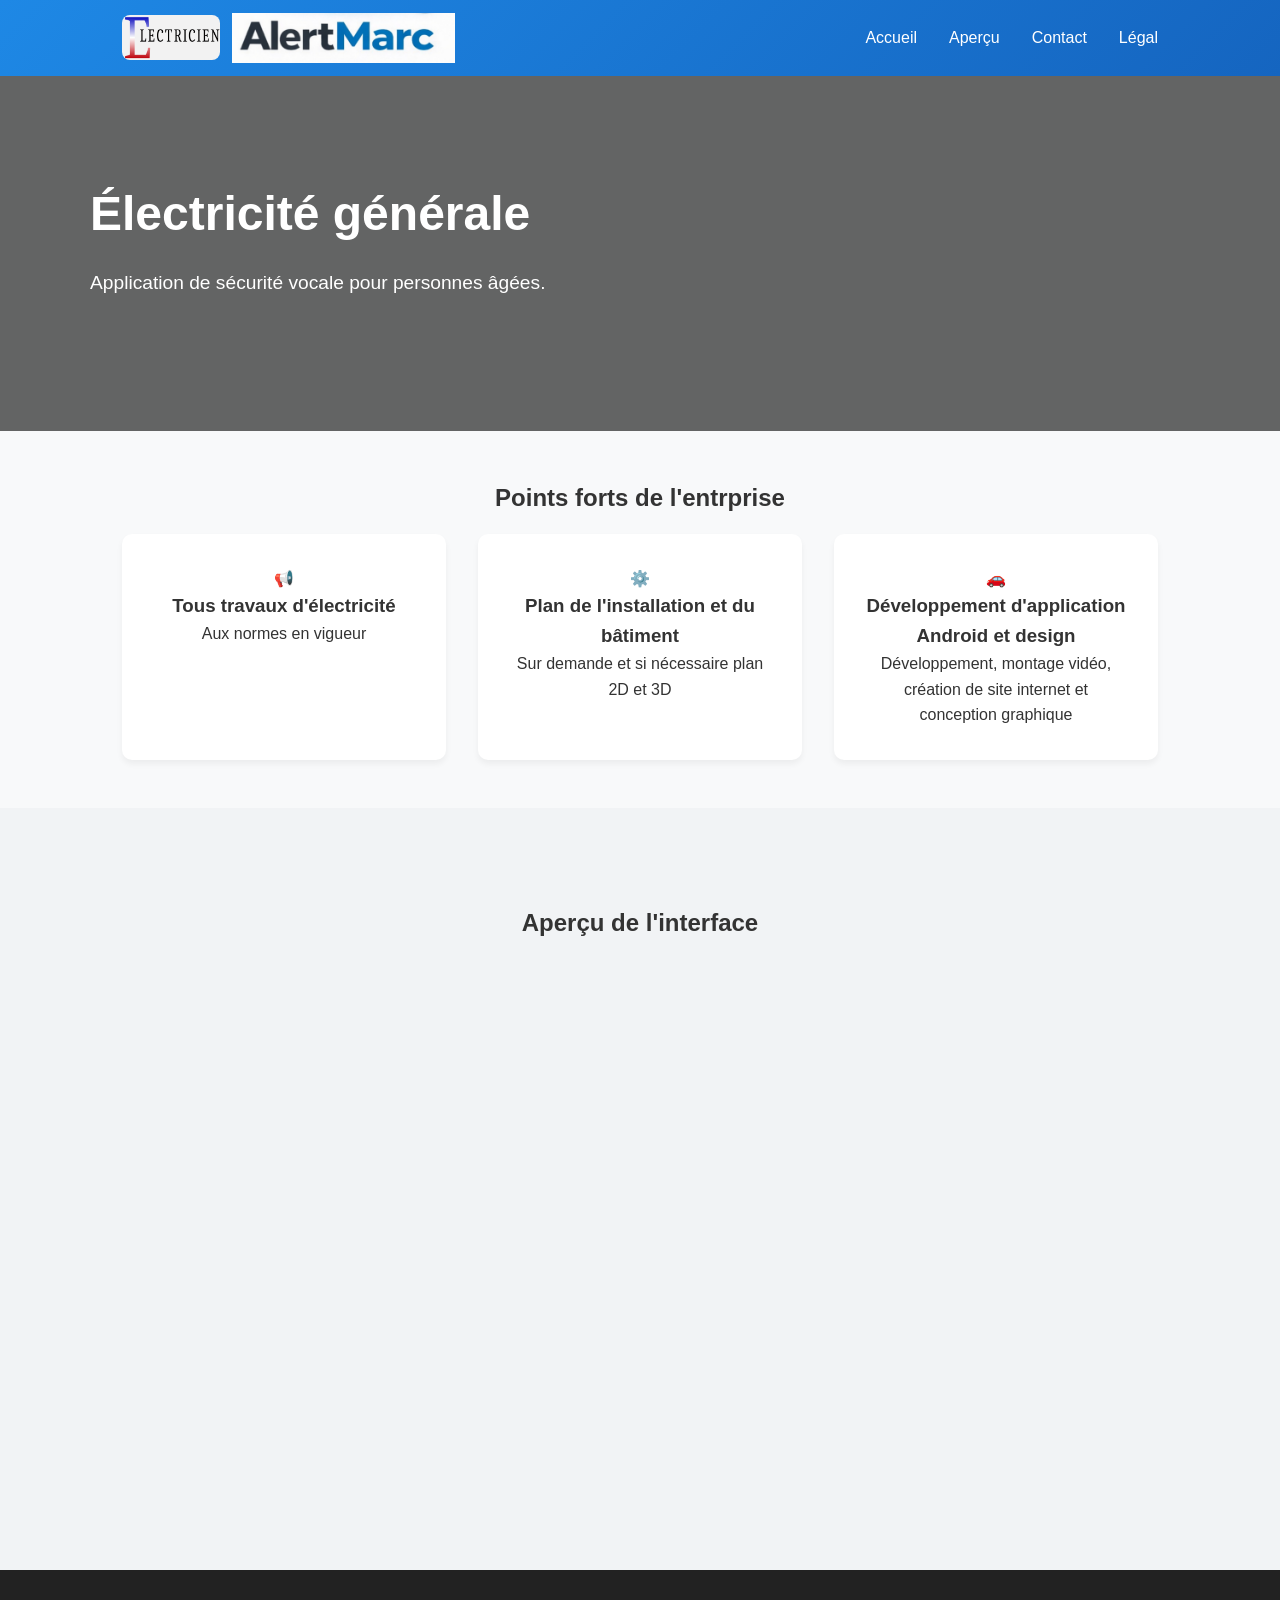
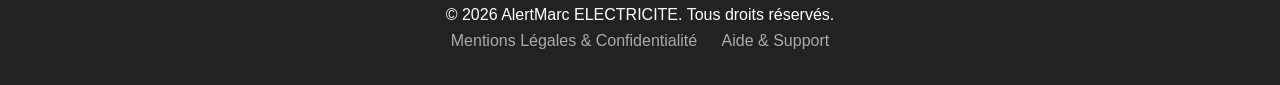
==== index.html @ 0adfeacd "Fix image tag for alertmarc in index.html" ====
<!DOCTYPE html>
<html lang="fr">
<head>
    <meta charset="UTF-8">
    <meta name="viewport" content="width=device-width, initial-scale=1.0">
    <title>AME</title>
    <!-- Intégration du fichier CSS externe -->
    <link rel="stylesheet" href="style.css">
</head>
<body>

<header>
    <nav>
        <div class="logo-container">
            <!-- Lien ajouté autour du logo pour revenir à l'accueil -->
            <a href="index.html" class="logo-link">
               <img src="logo.png" alt="Logo AlertMarc" class="logo-img">
<img src="alertmarc.jpg" alt="alertmarc" class="alertmarc">
            </a>
        </div>

        <div class="menu-toggle" id="mobile-menu">
            <span class="bar"></span>
            <span class="bar"></span>
            <span class="bar"></span>
        </div>

        <ul class="nav-links">
            <li><a href="index.html">Accueil</a></li>
            
            <li><a href="index.html#preview">Aperçu</a></li>
             
            <li><a href="contact.html">Contact</a></li>
            <li><a href="privacy.html">Légal</a></li>
        </ul>
    </nav>
</header>

    <section class="hero" id="accueil">
        <div class="hero-container">
            <!-- QR Code placé à gauche avec le texte et le bouton demandés -->
           
            
            <!-- Contenu texte et bouton à droite -->
            <div class="hero-content">
                <h1>Électricité générale</h1>
                <p>Application de sécurité vocale pour personnes âgées.</p>
                <!-- Appel de la fonction Javascript pour le téléchargement -->
                
            </div>
        </div>
    </section>

    <div class="container" id="features">
        <h2 style="text-align: center; margin-bottom: 1rem;">Points forts de l'entrprise</h2>
        <div class="features">
            <div class="feature-card">
                <span class="icon">📢</span>
                <h3>Tous travaux d'électricité</h3>
                <p>Aux normes en vigueur</p>
            </div>
            <div class="feature-card">
                <span class="icon">⚙️</span>
                <h3>Plan de l'installation et du bâtiment</h3>
                <p>Sur demande et si nécessaire plan 2D et 3D</p>
            </div>
            <div class="feature-card">
                <span class="icon">🚗</span>
                <h3>Développement d'application Android et design</h3>
                <p>Développement,  montage vidéo,  création de site internet et  conception graphique</p>
            </div>
        </div>
    </div>

    <div class="preview-section" id="preview">
        <div class="container">
            <h2 style="text-align: center; margin-bottom: 2rem;">Aperçu de l'interface</h2>
           <div class="gallery">
        <div class="gallery-container">
            <img class="gallery-item gallery-item-1"  src="333.jpeg" alt="" index-1="1">
            <img class="gallery-item gallery-item-2"  src="444.jpeg" alt="" index-2="2">
            <img class="gallery-item gallery-item-3"  src="555.jpeg" alt="" index-3="3">
           
        </div>
        <div class="gallery-controls"></div>
    </div>
        </div>
    </div>

<footer>
    <p>&copy; 2026 AlertMarc ELECTRICITE. Tous droits réservés.</p>

    <div class="footer-links">
        <a href="privacy.html">Mentions Légales & Confidentialité</a>
         
        <a href="contact.html">Aide & Support</a>
    </div>
</footer>

    <!-- Intégration du fichier JavaScript externe -->
    <script src="script.js"></script>
</body>
</html>

    <!-- Intégration du fichier JavaScript externe -->
    <script src="script.js"></script>
</body>
</html>
---- style.css ----
/* --- RESET & BASE --- */
* { margin: 0; padding: 0; box-sizing: border-box; }

body {
    font-family: 'Segoe UI', Tahoma, Geneva, Verdana, sans-serif;
    line-height: 1.6;
    background-color: #f8f9fa;
    color: #333;
    overflow-x: hidden;
}

/* --- NAVIGATION --- */
header {
    background: linear-gradient(135deg, #1e88e5, #1565c0);
    color: white;
    padding: 0.8rem 0;
    position: sticky;
    top: 0;
    z-index: 1000;
}
nav {
    max-width: 1100px;
    margin: 0 auto;
    display: flex;
    justify-content: space-between;
    align-items: center;
    padding: 0 2rem;
}
.logo-link { display: flex; align-items: center; gap: 12px; text-decoration: none; color: white; }
.logo-img { height: 45px; width: auto; border-radius: 8px; background-color: white; }
.logo { font-size: 1.6rem; font-weight: bold; color: white; }
.nav-links { display: flex; gap: 2rem; list-style: none; }
.nav-links a { color: white; text-decoration: none; font-weight: 500; }

/* --- HERO (STRUCTURE CONSERVÉE AVEC QR CODE COALIGNÉ) --- */
.hero {
    background: linear-gradient(rgba(0,0,0,0.6), rgba(0,0,0,0.6)), url('https://images.unsplash.com/photo-1512428559087-560fa5ceab42?ixlib=rb-1.2.1&auto=format&fit=crop&w=1350&q=80');
    background-size: cover; background-position: center;
    color: white; padding: 100px 20px;
    display: flex; justify-content: center; align-items: center;
}
.hero-container {
    max-width: 1100px; width: 100%;
    display: flex; align-items: center; justify-content: space-between;
    gap: 40px; text-align: left;
}
.hero-qrcode { flex: 0 0 auto; margin-left: 20px; }
.qrcode-img {
    width: 180px; height: auto; border-radius: 12px;
    box-shadow: 0 8px 25px rgba(0,0,0,0.3);
    background-color: white; padding: 10px; display: block;
}
.hero-content { flex: 1; }
.hero h1 { font-size: 3rem; margin-bottom: 1rem; }
.hero p { font-size: 1.2rem; margin-bottom: 2rem; max-width: 700px; }

.btn {
    background: #42a5f5; color: white; padding: 14px 30px; border: none;
    border-radius: 50px; cursor: pointer; box-shadow: 0 4px 15px rgba(0,0,0,0.2);
}
.container { max-width: 1100px; margin: 0 auto; padding: 3rem 2rem; }
.features { display: grid; grid-template-columns: repeat(auto-fit, minmax(280px, 1fr)); gap: 2rem; }
.feature-card { background: white; padding: 2rem; border-radius: 10px; text-align: center; box-shadow: 0 4px 6px rgba(0,0,0,0.05); }

/* --- CARROUSEL (VUE ORDINATEUR) --- */
.preview-section { background-color: #f1f3f5; width: 100%; padding: 3rem 0; }
.gallery-container {
    align-items: center; display: flex;
    height: 500px; margin: 0 auto; max-width: 600px; position: relative;
}
.gallery-item {
    height: 100%; width: auto; object-fit: contain;
    opacity: 0; position: absolute; transition: all 0.4s ease-in-out;
    z-index: 0; border-radius: 15px;
}
.gallery-item-1 { left: 25%; height: 70%; opacity: 0.4; transform: translateX(-50%); z-index: 1; }
.gallery-item-2 { left: 38%; height: 85%; opacity: 0.7; transform: translateX(-50%); z-index: 1; }
.gallery-item-3 { left: 50%; height: 100%; opacity: 1; transform: translateX(-50%); z-index: 2; box-shadow: 0 10px 30px rgba(0,0,0,0.3); }

/* --- FOOTER --- */
footer { background: #222; color: white; text-align: center; padding: 2rem 0; }
.footer-links a { color: #aaa; margin: 0 10px; text-decoration: none; }

.alertmarc {
    width: 30%;
    height: auto;
}

/* --- ADAPTATION MOBILE --- */
@media (max-width: 768px) {
    .menu-toggle { display: flex; flex-direction: column; gap: 5px; cursor: pointer; }
    .menu-toggle .bar { width: 25px; height: 3px; background: white; }
    .nav-links { 
        display: none; position: absolute; top: 65px; left: 0; 
        width: 100%; background: #1565c0; flex-direction: column; padding: 1rem; 
    }
    .nav-links.active { display: flex; }
    
    .hero-container { flex-direction: column-reverse; text-align: center; gap: 30px; }
    .hero-qrcode { margin-left: 0; }
    .qrcode-img { width: 150px; margin: 0 auto; }
    .hero h1 { font-size: 2.2rem; }
    .hero p { font-size: 1rem; }

    .gallery-container { height: 350px !important; }
    .gallery-item { height: 100% !important; width: auto !important; }
    .gallery-item-1 { left: 15% !important; height: 70% !important; }
    .gallery-item-2 { left: 32% !important; height: 85% !important; }
    .gallery-item-3 { left: 50% !important; height: 100% !important; }
}
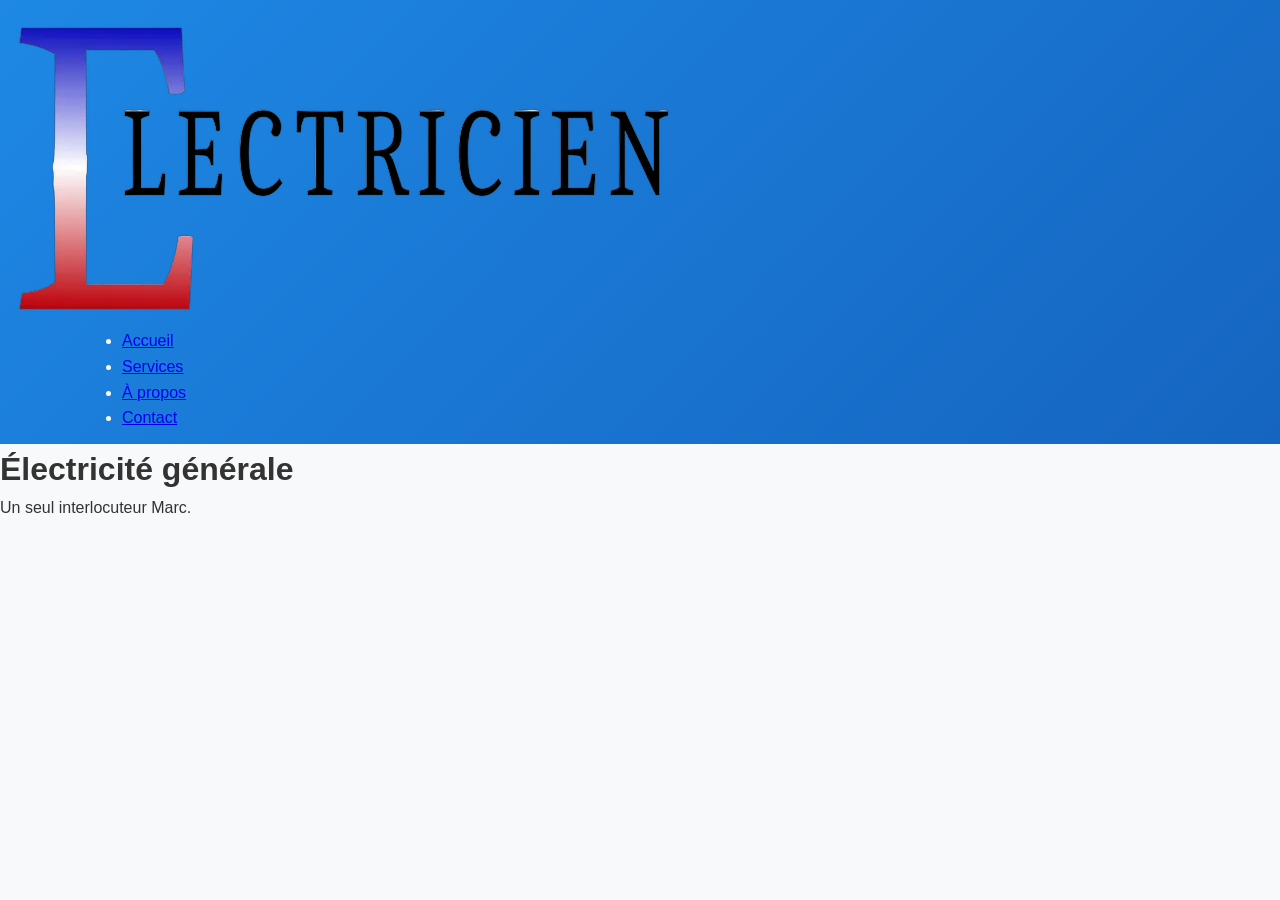
==== commit 0ddfd861: "Refactor index.html structure and update header" ====
--- a/index.html
+++ b/index.html
@@ -4,100 +4,34 @@
     <meta charset="UTF-8">
     <meta name="viewport" content="width=device-width, initial-scale=1.0">
     <title>AME</title>
-    <!-- Intégration du fichier CSS externe -->
     <link rel="stylesheet" href="style.css">
 </head>
 <body>
 
-<header>
-    <nav>
-        <div class="logo-container">
-            <!-- Lien ajouté autour du logo pour revenir à l'accueil -->
-            <a href="index.html" class="logo-link">
-               <img src="logo.png" alt="Logo AlertMarc" class="logo-img">
-<img src="alertmarc.jpg" alt="alertmarc" class="alertmarc">
-            </a>
+    <!-- Bandeau bleu fixe en haut -->
+    <header class="header-banner">
+        <!-- Conteneur du logo -->
+        <div class="logo-container" id="logoContainer">
+            <img src="logo_nobg.png" alt="Logo Entreprise" id="mainLogo">
         </div>
+        
+        <!-- Menu poussé à droite -->
+        <nav class="main-nav" id="mainNav">
+            <ul>
+                <li><a href="#accueil">Accueil</a></li>
+                <li><a href="#services">Services</a></li>
+                <li><a href="#a-propos">À propos</a></li>
+                <li><a href="#contact">Contact</a></li>
+            </ul>
+        </nav>
+    </header>
 
-        <div class="menu-toggle" id="mobile-menu">
-            <span class="bar"></span>
-            <span class="bar"></span>
-            <span class="bar"></span>
-        </div>
+    <!-- Contenu principal -->
+    <main class="main-content">
+        <h1>    Électricité générale</h1>
+        <p>Un seul interlocuteur Marc.</p>
+    </main>
 
-        <ul class="nav-links">
-            <li><a href="index.html">Accueil</a></li>
-            
-            <li><a href="index.html#preview">Aperçu</a></li>
-             
-            <li><a href="contact.html">Contact</a></li>
-            <li><a href="privacy.html">Légal</a></li>
-        </ul>
-    </nav>
-</header>
-
-    <section class="hero" id="accueil">
-        <div class="hero-container">
-            <!-- QR Code placé à gauche avec le texte et le bouton demandés -->
-           
-            
-            <!-- Contenu texte et bouton à droite -->
-            <div class="hero-content">
-                <h1>Électricité générale</h1>
-                <p>Application de sécurité vocale pour personnes âgées.</p>
-                <!-- Appel de la fonction Javascript pour le téléchargement -->
-                
-            </div>
-        </div>
-    </section>
-
-    <div class="container" id="features">
-        <h2 style="text-align: center; margin-bottom: 1rem;">Points forts de l'entrprise</h2>
-        <div class="features">
-            <div class="feature-card">
-                <span class="icon">📢</span>
-                <h3>Tous travaux d'électricité</h3>
-                <p>Aux normes en vigueur</p>
-            </div>
-            <div class="feature-card">
-                <span class="icon">⚙️</span>
-                <h3>Plan de l'installation et du bâtiment</h3>
-                <p>Sur demande et si nécessaire plan 2D et 3D</p>
-            </div>
-            <div class="feature-card">
-                <span class="icon">🚗</span>
-                <h3>Développement d'application Android et design</h3>
-                <p>Développement,  montage vidéo,  création de site internet et  conception graphique</p>
-            </div>
-        </div>
-    </div>
-
-    <div class="preview-section" id="preview">
-        <div class="container">
-            <h2 style="text-align: center; margin-bottom: 2rem;">Aperçu de l'interface</h2>
-           <div class="gallery">
-        <div class="gallery-container">
-            <img class="gallery-item gallery-item-1"  src="333.jpeg" alt="" index-1="1">
-            <img class="gallery-item gallery-item-2"  src="444.jpeg" alt="" index-2="2">
-            <img class="gallery-item gallery-item-3"  src="555.jpeg" alt="" index-3="3">
-           
-        </div>
-        <div class="gallery-controls"></div>
-    </div>
-        </div>
-    </div>
-
-<footer>
-    <p>&copy; 2026 AlertMarc ELECTRICITE. Tous droits réservés.</p>
-
-    <div class="footer-links">
-        <a href="privacy.html">Mentions Légales & Confidentialité</a>
-         
-        <a href="contact.html">Aide & Support</a>
-    </div>
-</footer>
-
-    <!-- Intégration du fichier JavaScript externe -->
     <script src="script.js"></script>
 </body>
 </html>
--- a/style.css
+++ b/style.css
@@ -28,7 +28,7 @@
 }
 .logo-link { display: flex; align-items: center; gap: 12px; text-decoration: none; color: white; }
 .logo-img { height: 45px; width: auto; border-radius: 8px; background-color: white; }
-.logo { font-size: 1.6rem; font-weight: bold; color: white; }
+.logo { font-size: 1.6rem; font-weight: bold; border-radius: 8px; color: white; }
 .nav-links { display: flex; gap: 2rem; list-style: none; }
 .nav-links a { color: white; text-decoration: none; font-weight: 500; }
 
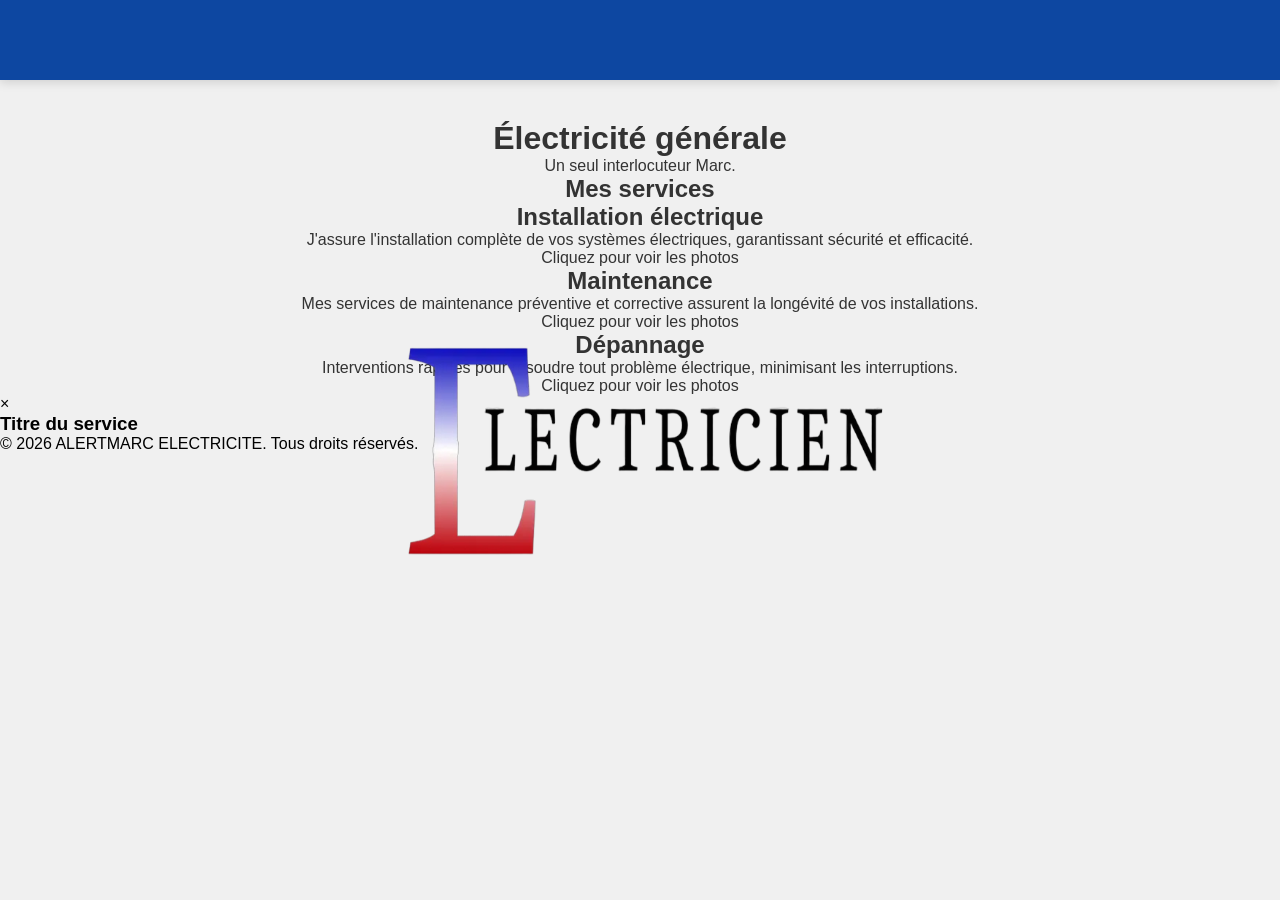
==== commit f0ec649b: "Add services section and modal for images" ====
--- a/index.html
+++ b/index.html
@@ -18,7 +18,6 @@
         <!-- Menu poussé à droite -->
         <nav class="main-nav" id="mainNav">
             <ul>
-                <li><a href="#accueil">Accueil</a></li>
                 <li><a href="#services">Services</a></li>
                 <li><a href="#a-propos">À propos</a></li>
                 <li><a href="#contact">Contact</a></li>
@@ -28,9 +27,44 @@
 
     <!-- Contenu principal -->
     <main class="main-content">
-        <h1>    Électricité générale</h1>
-        <p>Un seul interlocuteur Marc.</p>
+        <h1>Électricité générale</h1>
+        <p class="subtitle">Un seul interlocuteur Marc.</p>
+        
+        <h2>Mes services</h2>
+        <section id="services">
+            <div class="service" data-service="installation">
+                <h2>Installation électrique</h2>
+                <p>J'assure l'installation complète de vos systèmes électriques, garantissant sécurité et efficacité.</p>
+                <span class="click-hint">Cliquez pour voir les photos</span>
+            </div>
+            <div class="service" data-service="maintenance">
+                <h2>Maintenance</h2>
+                <p>Mes services de maintenance préventive et corrective assurent la longévité de vos installations.</p>
+                <span class="click-hint">Cliquez pour voir les photos</span>
+            </div>
+            <div class="service" data-service="depannage">
+                <h2>Dépannage</h2>
+                <p>Interventions rapides pour résoudre tout problème électrique, minimisant les interruptions.</p>
+                <span class="click-hint">Cliquez pour voir les photos</span>
+            </div>
+        </section>
     </main>
+
+    <!-- Fenêtre modale (Pop-up images) -->
+    <div id="imageModal" class="modal">
+        <div class="modal-content">
+            <span class="close-btn" id="closeModal">&times;</span>
+            <h3 id="modalTitle">Titre du service</h3>
+            <div class="modal-gallery" id="modalGallery">
+                <!-- Les images s'afficheront ici -->
+            </div>
+        </div>
+    </div>
+
+    <!-- Bas de page fixe (Footer) -->
+    <footer class="footer-banner">
+        <p>&copy; 2026 ALERTMARC ELECTRICITE. Tous droits réservés.</p>
+    </footer>
 
     <script src="script.js"></script>
 </body>
--- a/style.css
+++ b/style.css
@@ -1,110 +1,135 @@
-/* --- RESET & BASE --- */
-* { margin: 0; padding: 0; box-sizing: border-box; }
+/* Réinitialisation de base */
+* {
+    margin: 0;
+    padding: 0;
+    box-sizing: border-box;
+}
 
 body {
-    font-family: 'Segoe UI', Tahoma, Geneva, Verdana, sans-serif;
-    line-height: 1.6;
-    background-color: #f8f9fa;
-    color: #333;
+    background-color: #f0f0f0; /* Fond gris clair complet */
+    font-family: Arial, sans-serif;
+    min-height: 100vh;
     overflow-x: hidden;
 }
 
-/* --- NAVIGATION --- */
-header {
-    background: linear-gradient(135deg, #1e88e5, #1565c0);
-    color: white;
-    padding: 0.8rem 0;
-    position: sticky;
+/* Bandeau / Barre de titre bleue fixe en haut */
+.header-banner {
+    position: fixed;
     top: 0;
+    left: 0;
+    width: 100%;
+    height: 80px;
+    background-color: #0d47a1; /* Bleu */
+    display: flex;
+    align-items: center;
+    justify-content: space-between;
+    padding: 0 30px;
+    box-shadow: 0 2px 10px rgba(0, 0, 0, 0.15);
     z-index: 1000;
 }
-nav {
-    max-width: 1100px;
-    margin: 0 auto;
-    display: flex;
-    justify-content: space-between;
-    align-items: center;
-    padding: 0 2rem;
-}
-.logo-link { display: flex; align-items: center; gap: 12px; text-decoration: none; color: white; }
-.logo-img { height: 45px; width: auto; border-radius: 8px; background-color: white; }
-.logo { font-size: 1.6rem; font-weight: bold; border-radius: 8px; color: white; }
-.nav-links { display: flex; gap: 2rem; list-style: none; }
-.nav-links a { color: white; text-decoration: none; font-weight: 500; }
 
-/* --- HERO (STRUCTURE CONSERVÉE AVEC QR CODE COALIGNÉ) --- */
-.hero {
-    background: linear-gradient(rgba(0,0,0,0.6), rgba(0,0,0,0.6)), url('https://images.unsplash.com/photo-1512428559087-560fa5ceab42?ixlib=rb-1.2.1&auto=format&fit=crop&w=1350&q=80');
-    background-size: cover; background-position: center;
-    color: white; padding: 100px 20px;
-    display: flex; justify-content: center; align-items: center;
-}
-.hero-container {
-    max-width: 1100px; width: 100%;
-    display: flex; align-items: center; justify-content: space-between;
-    gap: 40px; text-align: left;
-}
-.hero-qrcode { flex: 0 0 auto; margin-left: 20px; }
-.qrcode-img {
-    width: 180px; height: auto; border-radius: 12px;
-    box-shadow: 0 8px 25px rgba(0,0,0,0.3);
-    background-color: white; padding: 10px; display: block;
-}
-.hero-content { flex: 1; }
-.hero h1 { font-size: 3rem; margin-bottom: 1rem; }
-.hero p { font-size: 1.2rem; margin-bottom: 2rem; max-width: 700px; }
-
-.btn {
-    background: #42a5f5; color: white; padding: 14px 30px; border: none;
-    border-radius: 50px; cursor: pointer; box-shadow: 0 4px 15px rgba(0,0,0,0.2);
-}
-.container { max-width: 1100px; margin: 0 auto; padding: 3rem 2rem; }
-.features { display: grid; grid-template-columns: repeat(auto-fit, minmax(280px, 1fr)); gap: 2rem; }
-.feature-card { background: white; padding: 2rem; border-radius: 10px; text-align: center; box-shadow: 0 4px 6px rgba(0,0,0,0.05); }
-
-/* --- CARROUSEL (VUE ORDINATEUR) --- */
-.preview-section { background-color: #f1f3f5; width: 100%; padding: 3rem 0; }
-.gallery-container {
-    align-items: center; display: flex;
-    height: 500px; margin: 0 auto; max-width: 600px; position: relative;
-}
-.gallery-item {
-    height: 100%; width: auto; object-fit: contain;
-    opacity: 0; position: absolute; transition: all 0.4s ease-in-out;
-    z-index: 0; border-radius: 15px;
-}
-.gallery-item-1 { left: 25%; height: 70%; opacity: 0.4; transform: translateX(-50%); z-index: 1; }
-.gallery-item-2 { left: 38%; height: 85%; opacity: 0.7; transform: translateX(-50%); z-index: 1; }
-.gallery-item-3 { left: 50%; height: 100%; opacity: 1; transform: translateX(-50%); z-index: 2; box-shadow: 0 10px 30px rgba(0,0,0,0.3); }
-
-/* --- FOOTER --- */
-footer { background: #222; color: white; text-align: center; padding: 2rem 0; }
-.footer-links a { color: #aaa; margin: 0 10px; text-decoration: none; }
-
-.alertmarc {
-    width: 30%;
-    height: auto;
+/* Le logo démarre au centre de l'écran */
+.logo-container {
+    position: fixed;
+    top: 50%;
+    left: 50%;
+    transform: translate(-50%, -50%) scale(0.3);
+    opacity: 0;
+    z-index: 2000;
+    transition: all 1.2s cubic-bezier(0.25, 1, 0.5, 1);
 }
 
-/* --- ADAPTATION MOBILE --- */
+.logo-container img {
+    height: 150px;
+    width: auto;
+    display: block;
+    transition: height 1.2s cubic-bezier(0.25, 1, 0.5, 1);
+}
+
+/* Phase 1 : Le logo apparaît au centre et grossit */
+.logo-container.pop {
+    opacity: 1;
+    transform: translate(-50%, -50%) scale(1.5);
+}
+
+/* Phase 2 : Le logo va en haut à gauche et RESTANT FIXE ET VISIBLE */
+.logo-container.in-header {
+    top: 40px; /* Centré verticalement dans la barre de 80px */
+    left: 30px; /* Positionné à gauche */
+    transform: translate(0, -50%) scale(1);
+    opacity: 1;
+}
+
+/* Réduction de l'image pour s'adapter parfaitement à la barre bleue */
+.logo-container.in-header img {
+    height: 55px;
+}
+
+/* Menu de navigation poussé à droite */
+.main-nav {
+    opacity: 0;
+    transform: translateX(30px);
+    transition: opacity 0.8s ease, transform 0.8s ease;
+    margin-left: auto;
+}
+
+.main-nav.visible {
+    opacity: 1;
+    transform: translateX(0);
+}
+
+.main-nav ul {
+    display: flex;
+    list-style: none;
+    gap: 25px;
+}
+
+.main-nav a {
+    color: #ffffff;
+    text-decoration: none;
+    font-weight: bold;
+    font-size: 1rem;
+    transition: color 0.3s ease;
+}
+
+.main-nav a:hover {
+    color: #90caf9;
+}
+
+/* Contenu principal */
+.main-content {
+    padding-top: 120px;
+    padding-left: 20px;
+    padding-right: 20px;
+    text-align: center;
+    color: #333333;
+}
+
+/* Adaptation Responsive (Téléphones) */
 @media (max-width: 768px) {
-    .menu-toggle { display: flex; flex-direction: column; gap: 5px; cursor: pointer; }
-    .menu-toggle .bar { width: 25px; height: 3px; background: white; }
-    .nav-links { 
-        display: none; position: absolute; top: 65px; left: 0; 
-        width: 100%; background: #1565c0; flex-direction: column; padding: 1rem; 
+    .header-banner {
+        height: 70px;
+        padding: 0 15px;
     }
-    .nav-links.active { display: flex; }
-    
-    .hero-container { flex-direction: column-reverse; text-align: center; gap: 30px; }
-    .hero-qrcode { margin-left: 0; }
-    .qrcode-img { width: 150px; margin: 0 auto; }
-    .hero h1 { font-size: 2.2rem; }
-    .hero p { font-size: 1rem; }
 
-    .gallery-container { height: 350px !important; }
-    .gallery-item { height: 100% !important; width: auto !important; }
-    .gallery-item-1 { left: 15% !important; height: 70% !important; }
-    .gallery-item-2 { left: 32% !important; height: 85% !important; }
-    .gallery-item-3 { left: 50% !important; height: 100% !important; }
+    .logo-container.in-header {
+        top: 35px;
+        left: 15px;
+    }
+
+    .logo-container.in-header img {
+        height: 40px;
+    }
+
+    .main-nav ul {
+        gap: 10px;
+    }
+
+    .main-nav a {
+        font-size: 0.8rem;
+    }
+
+    .main-content {
+        padding-top: 100px;
+    }
 }
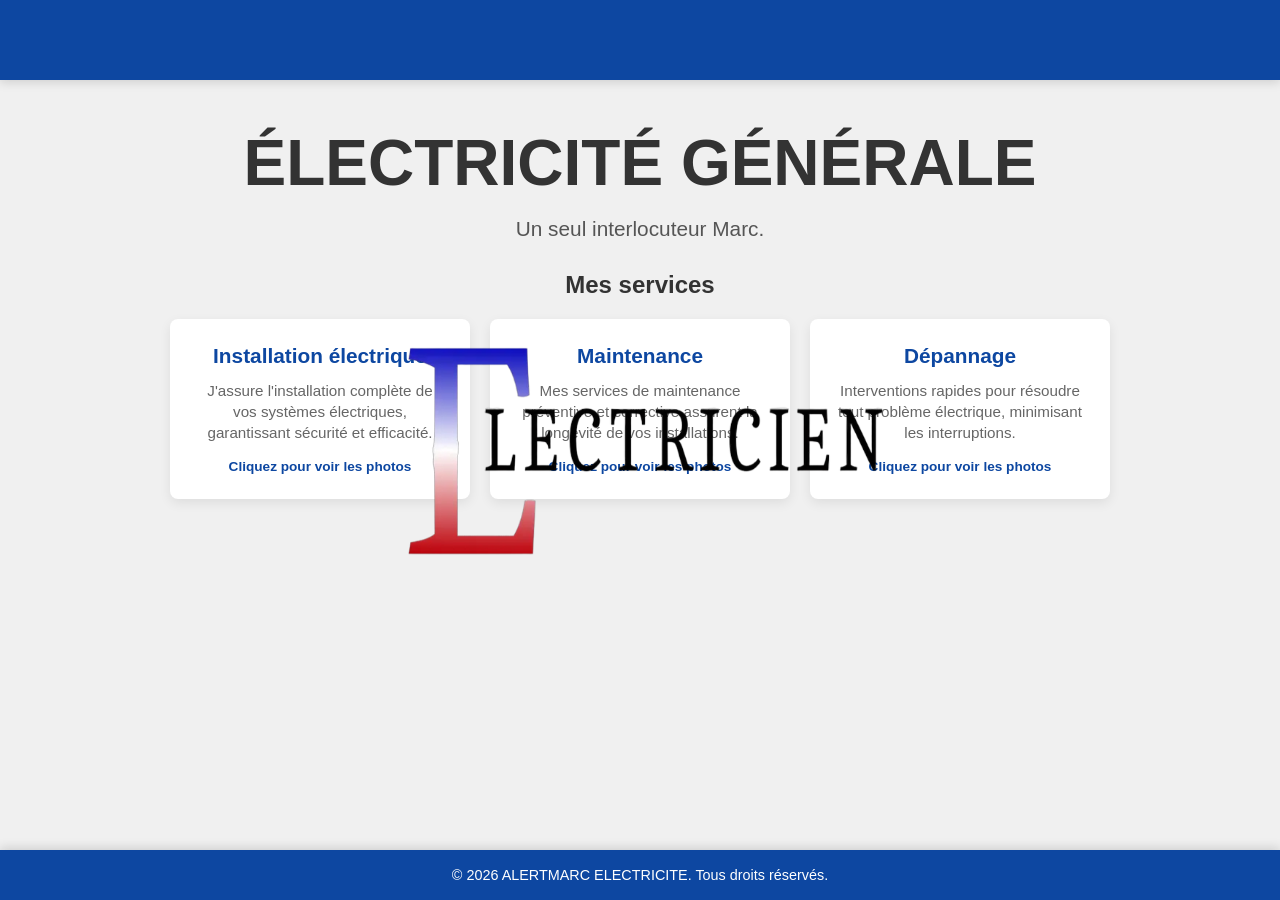
==== commit 07ae0e2f: "Refactor HTML structure and update links" ====
--- a/index.html
+++ b/index.html
@@ -10,17 +10,17 @@
 
     <!-- Bandeau bleu fixe en haut -->
     <header class="header-banner">
-        <!-- Conteneur du logo -->
-        <div class="logo-container" id="logoContainer">
+        <!-- Logo cliquable ramenant vers l'accueil -->
+        <a href="index.html" class="logo-container" id="logoContainer">
             <img src="logo_nobg.png" alt="Logo Entreprise" id="mainLogo">
-        </div>
+        </a>
         
-        <!-- Menu poussé à droite -->
+        <!-- Menu -->
         <nav class="main-nav" id="mainNav">
             <ul>
                 <li><a href="#services">Services</a></li>
                 <li><a href="#a-propos">À propos</a></li>
-                <li><a href="#contact">Contact</a></li>
+                <li><a href="contact.html">Contact</a></li>
             </ul>
         </nav>
     </header>
@@ -50,14 +50,12 @@
         </section>
     </main>
 
-    <!-- Fenêtre modale (Pop-up images) -->
+    <!-- Modale Images -->
     <div id="imageModal" class="modal">
         <div class="modal-content">
             <span class="close-btn" id="closeModal">&times;</span>
             <h3 id="modalTitle">Titre du service</h3>
-            <div class="modal-gallery" id="modalGallery">
-                <!-- Les images s'afficheront ici -->
-            </div>
+            <div class="modal-gallery" id="modalGallery"></div>
         </div>
     </div>
 
@@ -69,8 +67,3 @@
     <script src="script.js"></script>
 </body>
 </html>
-
-    <!-- Intégration du fichier JavaScript externe -->
-    <script src="script.js"></script>
-</body>
-</html>
--- a/style.css
+++ b/style.css
@@ -6,20 +6,20 @@
 }
 
 body {
-    background-color: #f0f0f0; /* Fond gris clair complet */
+    background-color: #f0f0f0;
     font-family: Arial, sans-serif;
     min-height: 100vh;
     overflow-x: hidden;
 }
 
-/* Bandeau / Barre de titre bleue fixe en haut */
+/* Bandeau bleu fixe en haut */
 .header-banner {
     position: fixed;
     top: 0;
     left: 0;
     width: 100%;
     height: 80px;
-    background-color: #0d47a1; /* Bleu */
+    background-color: #0d47a1;
     display: flex;
     align-items: center;
     justify-content: space-between;
@@ -28,7 +28,8 @@
     z-index: 1000;
 }
 
-/* Le logo démarre au centre de l'écran */
+/* Logo animé */
+/* Le logo démarre au centre de l'écran (sans fond blanc) */
 .logo-container {
     position: fixed;
     top: 50%;
@@ -37,6 +38,9 @@
     opacity: 0;
     z-index: 2000;
     transition: all 1.2s cubic-bezier(0.25, 1, 0.5, 1);
+    background-color: transparent; /* Pas de fond au début */
+    padding: 0;
+    border-radius: 0;
 }
 
 .logo-container img {
@@ -46,26 +50,31 @@
     transition: height 1.2s cubic-bezier(0.25, 1, 0.5, 1);
 }
 
-/* Phase 1 : Le logo apparaît au centre et grossit */
+/* Phase 1 : Le logo apparaît au centre et grossit (toujours sans fond) */
 .logo-container.pop {
     opacity: 1;
     transform: translate(-50%, -50%) scale(1.5);
 }
 
-/* Phase 2 : Le logo va en haut à gauche et RESTANT FIXE ET VISIBLE */
+/* Phase 2 : Le logo arrive en haut à gauche : l'effet de fond blanc aux coins arrondis s'active ici */
 .logo-container.in-header {
-    top: 40px; /* Centré verticalement dans la barre de 80px */
-    left: 30px; /* Positionné à gauche */
+    top: 40px;
+    left: 30px;
     transform: translate(0, -50%) scale(1);
     opacity: 1;
-}
-
-/* Réduction de l'image pour s'adapter parfaitement à la barre bleue */
+    
+    /* Le fond blanc et les coins arrondis */
+    background-color: #ffffff;
+    padding: 6px 12px;           /* Espace autour du logo pour que le fond blanc dépasse un peu */
+    border-radius: 10px;         /* Coins arrondis */
+    box-shadow: 0 2px 8px rgba(0, 0, 0, 0.15); /* Optionnel : petite ombre pour faire joli sur la barre bleue */
+}
+
+/* Réduction de la taille de l'image dans le bandeau */
 .logo-container.in-header img {
-    height: 55px;
-}
-
-/* Menu de navigation poussé à droite */
+    height: 45px; /* Ajusté légèrement pour s'intégrer parfaitement dans le rectangle blanc */
+}
+/* Menu de navigation */
 .main-nav {
     opacity: 0;
     transform: translateX(30px);
@@ -98,14 +107,164 @@
 
 /* Contenu principal */
 .main-content {
-    padding-top: 120px;
+    padding-top: 110px;
+    padding-bottom: 70px;
     padding-left: 20px;
     padding-right: 20px;
     text-align: center;
     color: #333333;
-}
-
-/* Adaptation Responsive (Téléphones) */
+    display: flex;
+    flex-direction: column;
+    align-items: center;
+}
+
+.main-content h1 {
+    width: 75vw;
+    max-width: 75vw;
+    font-size: clamp(2rem, 5vw, 4rem);
+    font-weight: bold;
+    text-transform: uppercase;
+    line-height: 1.2;
+    margin: 15px auto;
+}
+
+.main-content .subtitle {
+    font-size: 1.3rem;
+    color: #555555;
+    margin-bottom: 30px;
+}
+
+/* Section des cartes de services cliquables */
+#services {
+    display: flex;
+    justify-content: center;
+    gap: 20px;
+    flex-wrap: wrap;
+    max-width: 1100px;
+    margin-top: 20px;
+}
+
+.service {
+    background-color: #ffffff;
+    border-radius: 8px;
+    padding: 25px;
+    width: 300px;
+    box-shadow: 0 4px 12px rgba(0, 0, 0, 0.08);
+    cursor: pointer;
+    transition: transform 0.3s ease, box-shadow 0.3s ease;
+    display: flex;
+    flex-direction: column;
+    justify-content: space-between;
+}
+
+.service:hover {
+    transform: translateY(-5px);
+    box-shadow: 0 8px 20px rgba(13, 71, 161, 0.2);
+    border: 1px solid #0d47a1;
+}
+
+.service h2 {
+    color: #0d47a1;
+    font-size: 1.3rem;
+    margin-bottom: 12px;
+}
+
+.service p {
+    font-size: 0.95rem;
+    color: #666;
+    line-height: 1.4;
+}
+
+.click-hint {
+    display: inline-block;
+    margin-top: 15px;
+    font-size: 0.85rem;
+    color: #0d47a1;
+    font-weight: bold;
+}
+
+/* Modale (Fenêtre affichant le diaporama) */
+.modal {
+    display: none;
+    position: fixed;
+    top: 0;
+    left: 0;
+    width: 100%;
+    height: 100%;
+    background-color: rgba(0, 0, 0, 0.75);
+    z-index: 3000;
+    justify-content: center;
+    align-items: center;
+}
+
+.modal-content {
+    background-color: #ffffff;
+    padding: 20px;
+    border-radius: 10px;
+    max-width: 600px;
+    width: 90%;
+    max-height: 85vh;
+    position: relative;
+    box-shadow: 0 5px 25px rgba(0, 0, 0, 0.5);
+    text-align: center;
+    display: flex;
+    flex-direction: column;
+    align-items: center;
+}
+
+.close-btn {
+    position: absolute;
+    top: 10px;
+    right: 15px;
+    font-size: 2rem;
+    font-weight: bold;
+    color: #aaa;
+    cursor: pointer;
+    z-index: 10;
+}
+
+.close-btn:hover {
+    color: #000;
+}
+
+.modal-gallery {
+    width: 100%;
+    display: flex;
+    justify-content: center;
+    align-items: center;
+    margin-top: 15px;
+    height: 60vh;
+}
+
+/* Ajustement pour garder le ratio 1200x1600 sans déformer l'image */
+.modal-gallery img {
+    max-width: 100%;
+    max-height: 100%;
+    aspect-ratio: 1200 / 1600;
+    object-fit: contain;
+    border-radius: 8px;
+    box-shadow: 0 2px 10px rgba(0, 0, 0, 0.2);
+    transition: opacity 0.5s ease-in-out;
+}
+
+/* Bas de page fixe (Footer) */
+.footer-banner {
+    position: fixed;
+    bottom: 0;
+    left: 0;
+    width: 100%;
+    height: 50px;
+    background-color: #0d47a1;
+    color: #ffffff;
+    display: flex;
+    align-items: center;
+    justify-content: center;
+    font-size: 0.9rem;
+    z-index: 1000;
+    box-shadow: 0 -2px 10px rgba(0, 0, 0, 0.15);
+}
+
+/* Responsive Téléphone */
 @media (max-width: 768px) {
     .header-banner {
         height: 70px;
@@ -129,7 +288,16 @@
         font-size: 0.8rem;
     }
 
-    .main-content {
-        padding-top: 100px;
-    }
-}
+    .main-content h1 {
+        width: 85vw;
+        font-size: 2.2rem;
+    }
+
+    .service {
+        width: 100%;
+    }
+
+    .modal-gallery {
+        height: 50vh;
+    }
+}
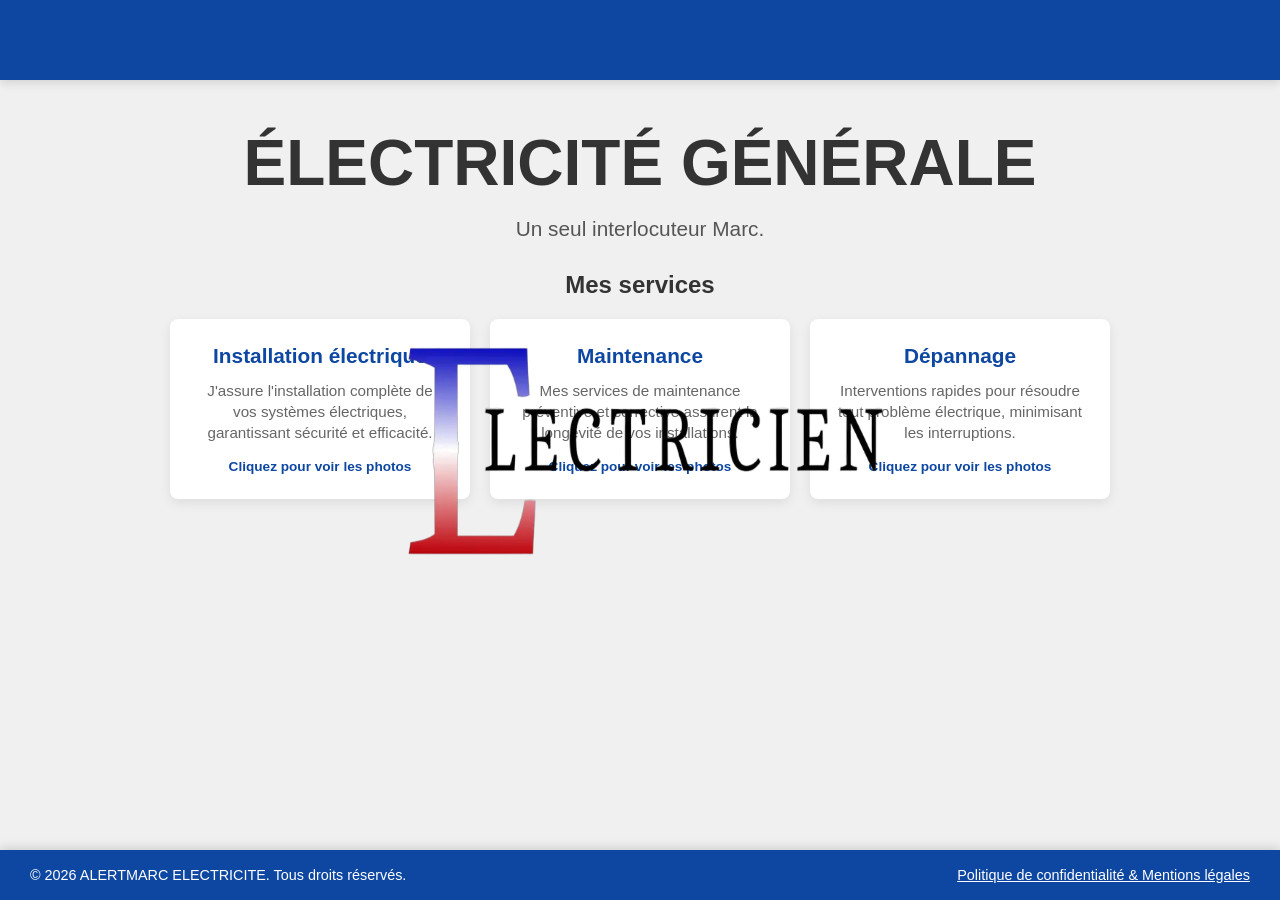
==== commit 6b055470: "Update footer styling and content" ====
--- a/index.html
+++ b/index.html
@@ -18,8 +18,8 @@
         <!-- Menu -->
         <nav class="main-nav" id="mainNav">
             <ul>
-                <li><a href="#services">Services</a></li>
-                <li><a href="#a-propos">À propos</a></li>
+               <li><a href="services.html">Services</a></li>
+               <li><a href="apropos.html">À propos</a></li>
                 <li><a href="contact.html">Contact</a></li>
             </ul>
         </nav>
@@ -59,9 +59,10 @@
         </div>
     </div>
 
-    <!-- Bas de page fixe (Footer) -->
-    <footer class="footer-banner">
+   <!-- Bas de page fixe -->
+    <footer class="footer-banner" style="display: flex; justify-content: space-between; padding: 0 30px; font-size: 0.9rem;">
         <p>&copy; 2026 ALERTMARC ELECTRICITE. Tous droits réservés.</p>
+        <p><a href="confidentialite.html" style="color: #ffffff; text-decoration: underline;">Politique de confidentialité & Mentions légales</a></p>
     </footer>
 
     <script src="script.js"></script>
--- a/style.css
+++ b/style.css
@@ -263,6 +263,11 @@
     z-index: 1000;
     box-shadow: 0 -2px 10px rgba(0, 0, 0, 0.15);
 }
+/* Style du lien du logo */
+a.logo-container {
+    text-decoration: none;
+    display: inline-block;
+}
 
 /* Responsive Téléphone */
 @media (max-width: 768px) {
